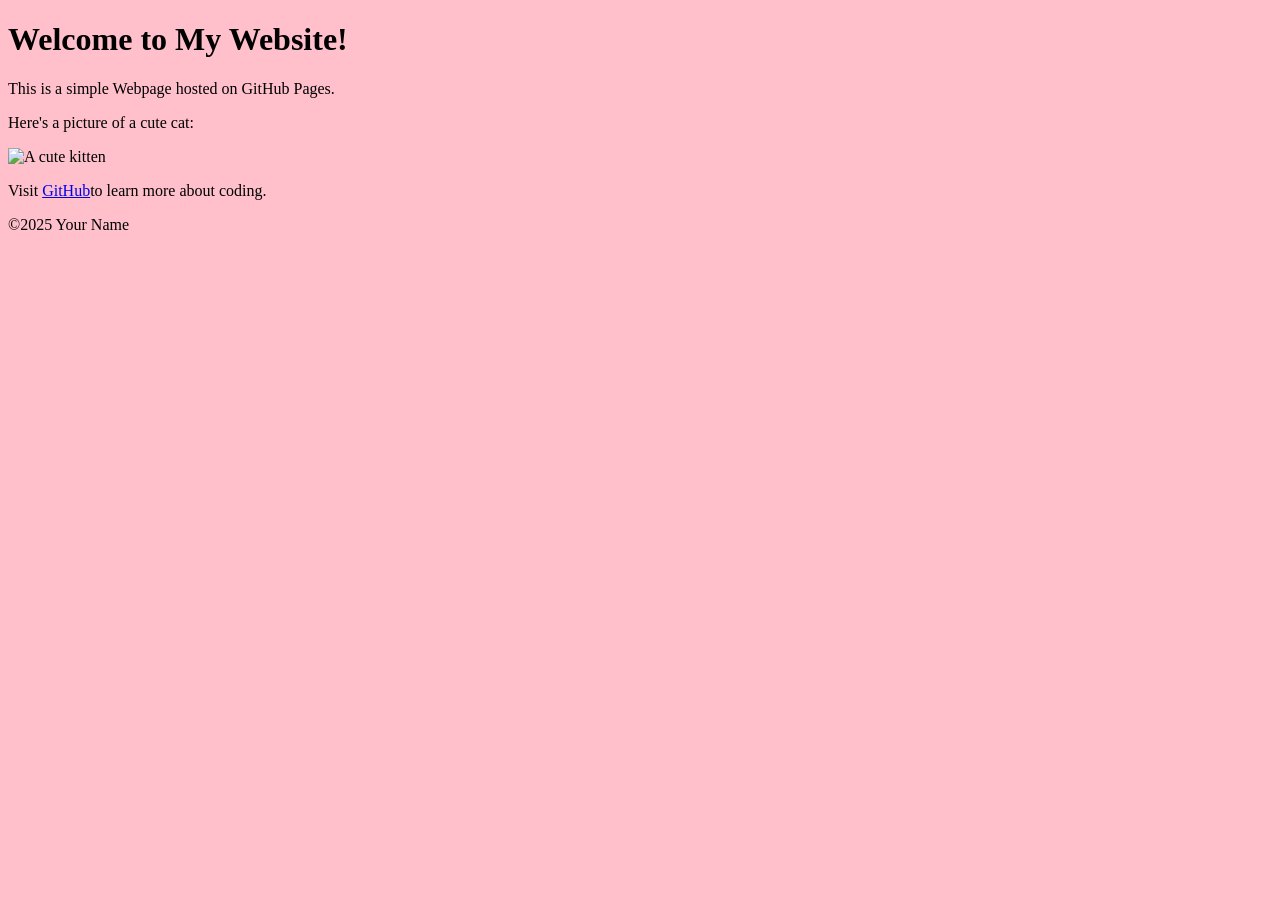
==== index.html @ 11c7d861 "Update index.html" ====
<!DOCTYPE html>
<html lang="en">
<head>
<meta charset="UTF-8">
<meta name="viewport" content="width=device-width,initial-scale=1.0">
<title>My First GitHub Page</title>
</head>
<body bgcolor="pink">
  <header>
    <h1>Welcome to My Website!</h1>
  </header>
  <main>
    <p>This is a simple Webpage hosted on GitHub Pages.</p>
    <p>Here's a picture of a cute cat:</p>
    <img src="https://placekitten.com/200/300" alt="A cute kitten">
    <p>Visit <a href="https://github.com">GitHub</a>to learn more about coding.</p>
  </main>
  <footer>
  <p>&copy;2025 Your Name</p>
  </footer>
</body>
</html>
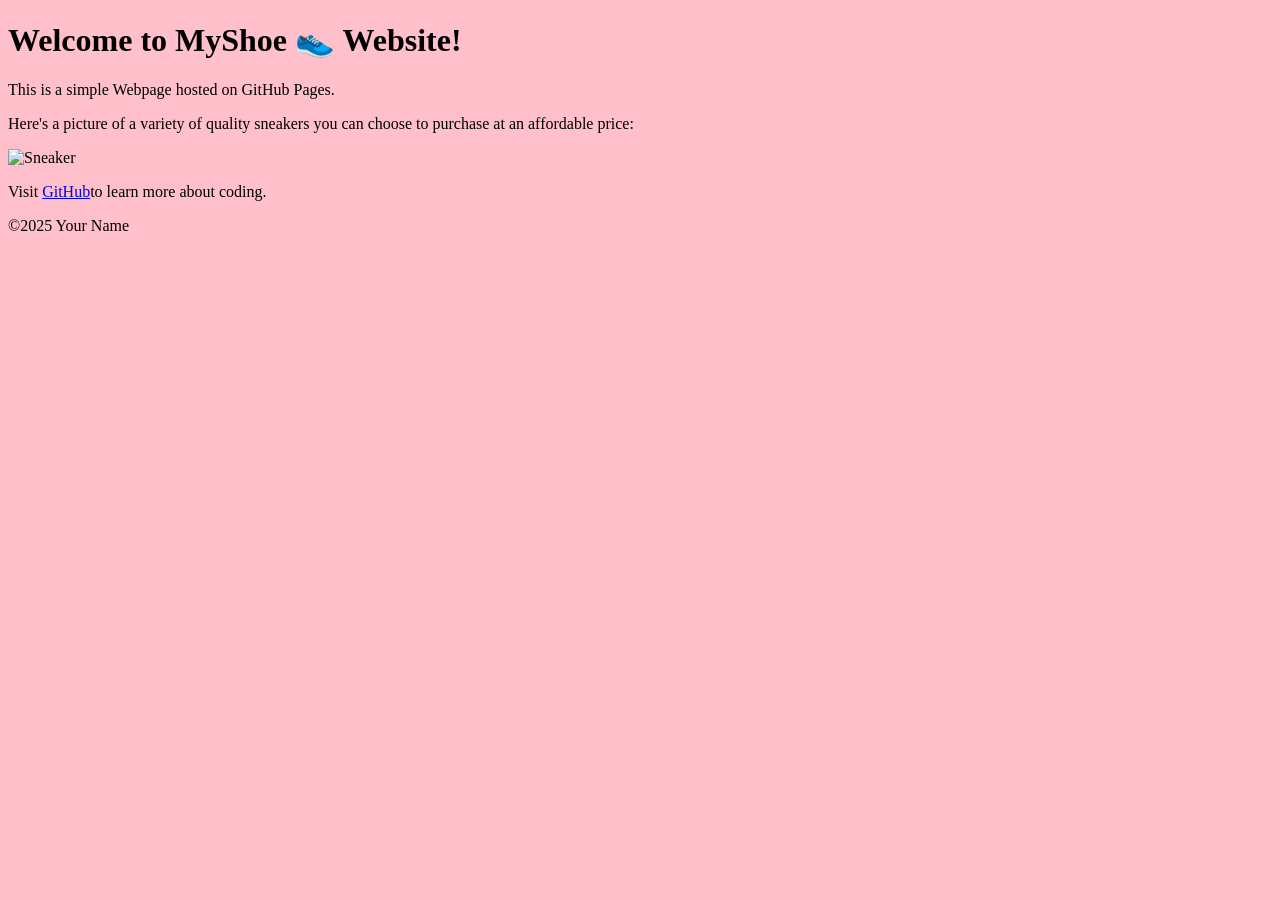
==== commit 5987516f: "Change header and image to reflect sneaker theme Updated the website title and content to focus on s" ====
--- a/index.html
+++ b/index.html
@@ -7,12 +7,12 @@
 </head>
 <body bgcolor="pink">
   <header>
-    <h1>Welcome to My Website!</h1>
+    <h1>Welcome to MyShoe 👟 Website!</h1>
   </header>
   <main>
     <p>This is a simple Webpage hosted on GitHub Pages.</p>
-    <p>Here's a picture of a cute cat:</p>
-    <img src="https://placekitten.com/200/300" alt="A cute kitten">
+    <p>Here's a picture of a variety of quality sneakers you can choose to purchase at an affordable price:</p>
+    <img src="https://sneakers.com/200/300" alt="Sneaker">
     <p>Visit <a href="https://github.com">GitHub</a>to learn more about coding.</p>
   </main>
   <footer>
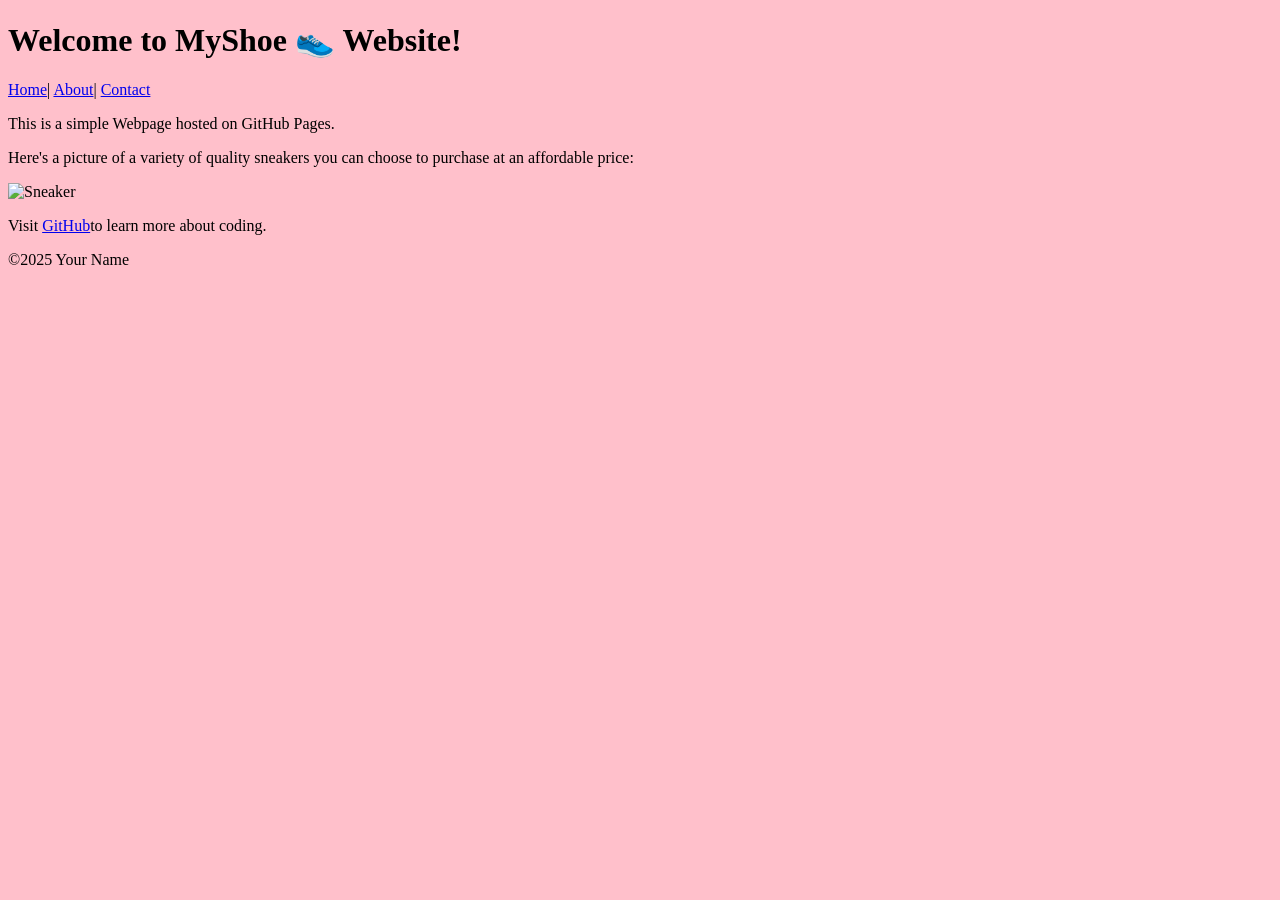
==== commit cf238351: "Add navigation links to index.html" ====
--- a/index.html
+++ b/index.html
@@ -8,11 +8,16 @@
 <body bgcolor="pink">
   <header>
     <h1>Welcome to MyShoe 👟 Website!</h1>
+    <nav>
+      <a href="index.html">Home</a>|
+      <a href="about.html">About</a>|
+      <a href="contact.html">Contact</a>
+    </nav>
   </header>
   <main>
     <p>This is a simple Webpage hosted on GitHub Pages.</p>
     <p>Here's a picture of a variety of quality sneakers you can choose to purchase at an affordable price:</p>
-    <img src="https://sneakers.com/200/300" alt="Sneaker">
+    <img src="https://Pinterest.com/200/300" alt="Sneaker">
     <p>Visit <a href="https://github.com">GitHub</a>to learn more about coding.</p>
   </main>
   <footer>
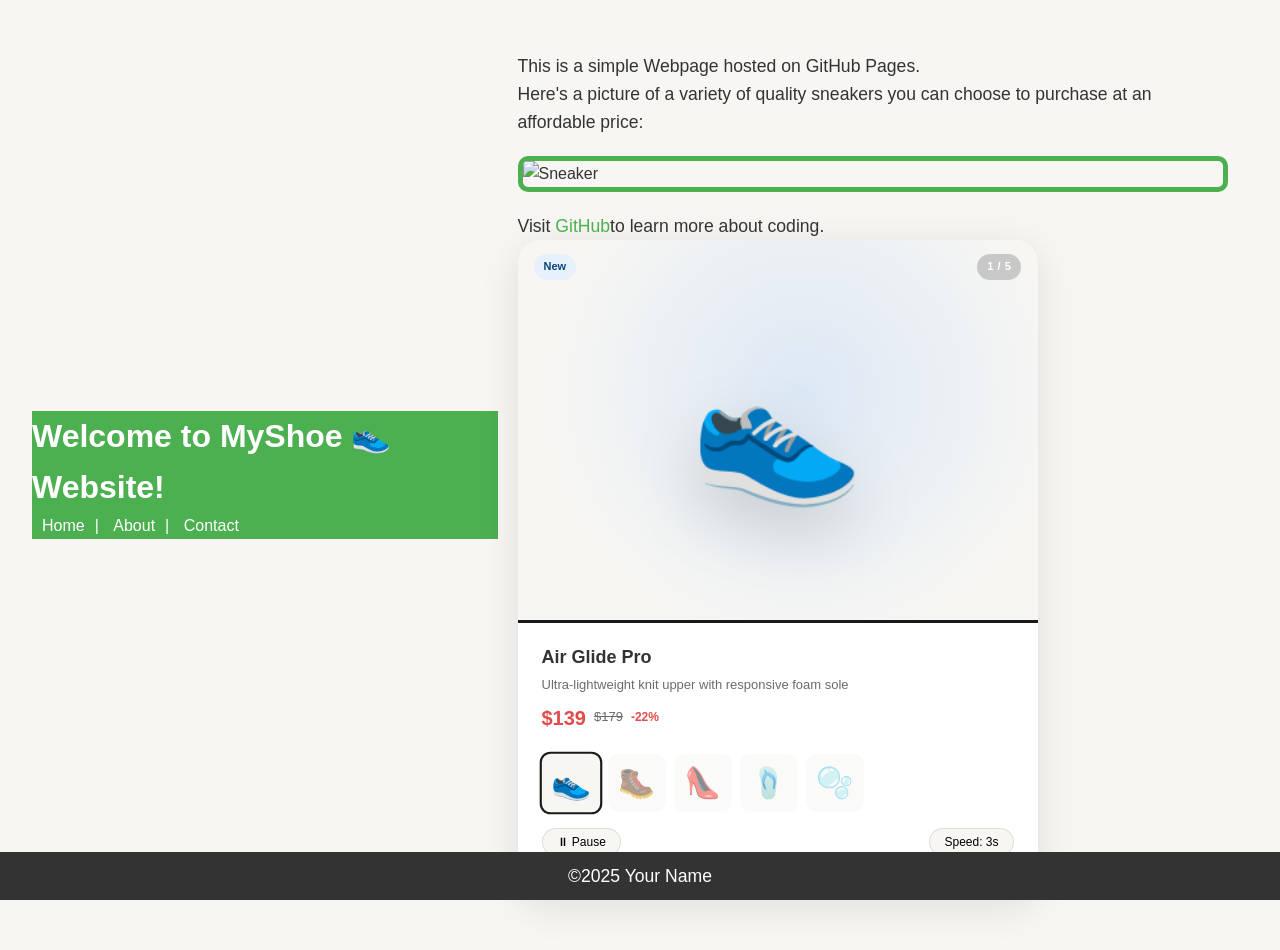
==== commit b401d446: "Add CSS styles for slideshow functionality Added CSS styles for slideshow and layout enhancements." ====
--- a/index.html
+++ b/index.html
@@ -4,6 +4,7 @@
 <meta charset="UTF-8">
 <meta name="viewport" content="width=device-width,initial-scale=1.0">
 <title>My First GitHub Page</title>
+  <link rel="stylesheet" href="styles.css">
 </head>
 <body bgcolor="pink">
   <header>
@@ -19,6 +20,569 @@
     <p>Here's a picture of a variety of quality sneakers you can choose to purchase at an affordable price:</p>
     <img src="https://Pinterest.com/200/300" alt="Sneaker">
     <p>Visit <a href="https://github.com">GitHub</a>to learn more about coding.</p>
+
+
+
+
+
+
+  <style>
+    *, *::before, *::after { margin: 0; padding: 0; box-sizing: border-box; }
+
+    :root {
+      --bg: #f7f6f3;
+      --white: #ffffff;
+      --text: #1a1a1a;
+      --muted: #6b6b6b;
+      --border: rgba(0,0,0,0.10);
+    }
+
+    body {
+      font-family: -apple-system, BlinkMacSystemFont, 'Segoe UI', sans-serif;
+      background: var(--bg);
+      display: flex;
+      align-items: center;
+      justify-content: center;
+      min-height: 100vh;
+      padding: 2rem;
+    }
+
+    /* ── SLIDESHOW WRAPPER ── */
+    .slideshow-wrapper {
+      width: 100%;
+      max-width: 520px;
+      background: var(--white);
+      border-radius: 24px;
+      overflow: hidden;
+      box-shadow: 0 8px 40px rgba(0,0,0,0.10);
+    }
+
+    /* ── MAIN IMAGE AREA ── */
+    .main-slide-area {
+      position: relative;
+      width: 100%;
+      height: 380px;
+      background: var(--bg);
+      overflow: hidden;
+      cursor: grab;
+    }
+    .main-slide-area:active { cursor: grabbing; }
+
+    /* Glow background that changes per slide */
+    .slide-glow {
+      position: absolute; inset: 0;
+      transition: background 0.6s ease;
+      pointer-events: none;
+    }
+
+    /* Each slide */
+    .slide {
+      position: absolute; inset: 0;
+      display: flex; align-items: center; justify-content: center;
+      opacity: 0;
+      transform: translateX(60px);
+      transition: opacity 0.5s ease, transform 0.5s ease;
+      pointer-events: none;
+    }
+    .slide.active {
+      opacity: 1;
+      transform: translateX(0);
+      pointer-events: all;
+    }
+    .slide.exit-left {
+      opacity: 0;
+      transform: translateX(-60px);
+    }
+
+    /* The shoe image / emoji inside each slide */
+    .slide-img {
+      font-size: 140px;
+      filter: drop-shadow(0 24px 32px rgba(0,0,0,0.14));
+      animation: floatImg 4s ease-in-out infinite;
+      user-select: none;
+      transition: transform 0.3s ease;
+    }
+    .slide-img:hover { transform: scale(1.06) rotate(-5deg); }
+    /* If using real images: */
+    .slide-img img {
+      width: 300px; height: 300px;
+      object-fit: contain;
+      filter: drop-shadow(0 24px 32px rgba(0,0,0,0.14));
+      animation: floatImg 4s ease-in-out infinite;
+    }
+
+    /* Slide label (e.g. "2 / 5") */
+    .slide-counter {
+      position: absolute;
+      top: 14px; right: 16px;
+      background: rgba(0,0,0,0.18);
+      color: #fff;
+      font-size: 11px; font-weight: 600;
+      padding: 4px 10px; border-radius: 20px;
+      backdrop-filter: blur(6px);
+      letter-spacing: 0.05em;
+    }
+
+    /* Badge on slide (e.g. NEW, SALE) */
+    .slide-badge {
+      position: absolute;
+      top: 14px; left: 16px;
+      font-size: 11px; font-weight: 700;
+      padding: 4px 10px; border-radius: 20px;
+    }
+    .badge-new  { background: #E6F1FB; color: #0C447C; }
+    .badge-sale { background: #fff0f0; color: #e24b4a; }
+    .badge-hot  { background: #FAECE7; color: #993C1D; }
+    .badge-ltd  { background: #F3ECF9; color: #6B3A9E; }
+
+    /* ── PREV / NEXT ARROWS ── */
+    .arrow {
+      position: absolute;
+      top: 50%; transform: translateY(-50%);
+      width: 38px; height: 38px;
+      background: rgba(255,255,255,0.88);
+      border: 0.5px solid var(--border);
+      border-radius: 50%;
+      display: flex; align-items: center; justify-content: center;
+      font-size: 18px; cursor: pointer; z-index: 10;
+      backdrop-filter: blur(6px);
+      transition: background 0.2s, transform 0.2s, opacity 0.2s;
+      opacity: 0;
+    }
+    .main-slide-area:hover .arrow { opacity: 1; }
+    .arrow:hover { background: var(--text); color: #fff; transform: translateY(-50%) scale(1.08); }
+    .arrow.prev { left: 12px; }
+    .arrow.next { right: 12px; }
+
+    /* ── AUTOPLAY PROGRESS BAR ── */
+    .progress-bar {
+      height: 3px;
+      background: rgba(0,0,0,0.08);
+      position: relative;
+    }
+    .progress-fill {
+      height: 100%;
+      background: var(--text);
+      width: 0%;
+      transition: width linear;
+    }
+
+    /* ── INFO SECTION ── */
+    .slide-info {
+      padding: 1.25rem 1.5rem 0.5rem;
+      min-height: 56px;
+    }
+    .slide-name {
+      font-size: 18px; font-weight: 600;
+      transition: opacity 0.3s;
+    }
+    .slide-desc {
+      font-size: 13px; color: var(--muted);
+      margin-top: 3px;
+      transition: opacity 0.3s;
+    }
+    .slide-price-row {
+      display: flex; align-items: center; gap: 8px;
+      margin-top: 6px;
+    }
+    .slide-price { font-size: 20px; font-weight: 700; color: #e24b4a; }
+    .slide-old   { font-size: 13px; color: var(--muted); text-decoration: line-through; }
+    .slide-disc  { font-size: 12px; font-weight: 600; color: #e24b4a; }
+
+    /* ── THUMBNAIL STRIP ── */
+    .thumb-strip {
+      display: flex; gap: 8px; align-items: center;
+      padding: 0.75rem 1.5rem 1rem;
+      overflow-x: auto;
+      scrollbar-width: none;
+    }
+    .thumb-strip::-webkit-scrollbar { display: none; }
+
+    .thumb {
+      width: 58px; height: 58px; flex-shrink: 0;
+      background: var(--bg);
+      border-radius: 10px;
+      border: 2px solid transparent;
+      display: flex; align-items: center; justify-content: center;
+      font-size: 30px; cursor: pointer;
+      transition: border-color 0.2s, transform 0.2s, opacity 0.2s;
+      opacity: 0.55;
+      overflow: hidden;
+    }
+    .thumb img {
+      width: 100%; height: 100%; object-fit: contain;
+    }
+    .thumb:hover { opacity: 0.85; transform: scale(1.05); }
+    .thumb.active {
+      border-color: var(--text);
+      opacity: 1;
+      transform: scale(1.08);
+    }
+
+    /* ── DOT INDICATORS ── */
+    .dot-row {
+      display: flex; justify-content: center; gap: 6px;
+      padding-bottom: 1.25rem;
+    }
+    .dot {
+      width: 6px; height: 6px; border-radius: 50%;
+      background: var(--border);
+      cursor: pointer;
+      transition: background 0.2s, transform 0.2s, width 0.3s;
+    }
+    .dot.active {
+      background: var(--text);
+      width: 20px;
+      border-radius: 4px;
+    }
+
+    /* ── PLAY/PAUSE BUTTON ── */
+    .controls-row {
+      display: flex; align-items: center; justify-content: space-between;
+      padding: 0 1.5rem 1rem;
+    }
+    .play-btn {
+      background: var(--bg); border: 0.5px solid var(--border);
+      border-radius: 30px; padding: 6px 14px;
+      font-size: 12px; font-weight: 500; cursor: pointer;
+      display: flex; align-items: center; gap: 6px;
+      transition: background 0.2s;
+    }
+    .play-btn:hover { background: #e8e6e2; }
+    .speed-btn {
+      background: var(--bg); border: 0.5px solid var(--border);
+      border-radius: 30px; padding: 6px 14px;
+      font-size: 12px; font-weight: 500; cursor: pointer;
+      transition: background 0.2s;
+    }
+    .speed-btn:hover { background: #e8e6e2; }
+
+    /* ── ANIMATIONS ── */
+    @keyframes floatImg {
+      0%, 100% { transform: translateY(0); }
+      50%       { transform: translateY(-14px); }
+    }
+
+    @media (max-width: 560px) {
+      body { padding: 0; align-items: flex-start; }
+      .slideshow-wrapper { border-radius: 0; box-shadow: none; max-width: 100%; }
+      .main-slide-area { height: 300px; }
+      .slide-img { font-size: 100px; }
+    }
+  </style>
+</head>
+<body>
+
+<div class="slideshow-wrapper">
+
+  <!-- MAIN SLIDE AREA -->
+  <div class="main-slide-area" id="mainArea"
+       onmousedown="dragStart(event)" ontouchstart="touchStart(event)">
+
+    <!-- Glow background -->
+    <div class="slide-glow" id="slideGlow"></div>
+
+    <!--
+      ════════════════════════════════════════
+      YOUR SLIDES GO HERE
+      To use real images, replace the emoji span with:
+        <img src="your-shoe.png" alt="Shoe name" class="slide-img" />
+      ════════════════════════════════════════
+    -->
+    <div class="slide active" data-glow="#dce8f5">
+      <span class="slide-img">👟</span>
+    </div>
+    <div class="slide" data-glow="#d8e8cc">
+      <span class="slide-img">🥾</span>
+    </div>
+    <div class="slide" data-glow="#f5dce8">
+      <span class="slide-img">👠</span>
+    </div>
+    <div class="slide" data-glow="#cceee2">
+      <span class="slide-img">🩴</span>
+    </div>
+    <div class="slide" data-glow="#e8e0f5">
+      <span class="slide-img">🫧</span>
+    </div>
+
+    <!-- Slide badge -->
+    <div class="slide-badge badge-new" id="slideBadge">New</div>
+
+    <!-- Counter -->
+    <div class="slide-counter" id="slideCounter">1 / 5</div>
+
+    <!-- Arrows -->
+    <button class="arrow prev" onclick="prev()">‹</button>
+    <button class="arrow next" onclick="next()">›</button>
+  </div>
+
+  <!-- PROGRESS BAR -->
+  <div class="progress-bar">
+    <div class="progress-fill" id="progressFill"></div>
+  </div>
+
+  <!-- SLIDE INFO -->
+  <div class="slide-info">
+    <div class="slide-name" id="slideName">Air Glide Pro</div>
+    <div class="slide-desc" id="slideDesc">Ultra-lightweight knit upper with responsive foam sole</div>
+    <div class="slide-price-row">
+      <span class="slide-price" id="slidePrice">$139</span>
+      <span class="slide-old"  id="slideOld">$179</span>
+      <span class="slide-disc" id="slideDisc">-22%</span>
+    </div>
+  </div>
+
+  <!-- THUMBNAIL STRIP -->
+  <div class="thumb-strip" id="thumbStrip"></div>
+
+  <!-- CONTROLS -->
+  <div class="controls-row">
+    <button class="play-btn" id="playBtn" onclick="togglePlay()">⏸ Pause</button>
+    <button class="speed-btn" id="speedBtn" onclick="cycleSpeed()">Speed: 3s</button>
+  </div>
+
+  <!-- DOTS -->
+  <div class="dot-row" id="dotRow"></div>
+
+</div>
+
+<script>
+// ═══════════════════════════════════════════
+//  SLIDE DATA
+//  Add / edit your slides here
+// ═══════════════════════════════════════════
+const SLIDES = [
+  {
+    emoji: '👟',
+    name:  'Air Glide Pro',
+    desc:  'Ultra-lightweight knit upper with responsive foam sole',
+    price: '$139', old: '$179', disc: '-22%',
+    badge: 'New', badgeClass: 'badge-new',
+    glow:  '#dce8f5',
+  },
+  {
+    emoji: '🥾',
+    name:  'Trail Raven X',
+    desc:  'Waterproof membrane with aggressive grip outsole',
+    price: '$189', old: '$229', disc: '-17%',
+    badge: 'Hot', badgeClass: 'badge-hot',
+    glow:  '#d8e8cc',
+  },
+  {
+    emoji: '👠',
+    name:  'Velvet Edge',
+    desc:  'Suede upper with contrast sole — lifestyle perfected',
+    price: '$89',  old: '$120', disc: '-26%',
+    badge: 'Sale', badgeClass: 'badge-sale',
+    glow:  '#f5dce8',
+  },
+  {
+    emoji: '🩴',
+    name:  'Drift Slide',
+    desc:  'Cloud-soft EVA footbed with adjustable strap',
+    price: '$59',  old: '$79',  disc: '-25%',
+    badge: 'New',  badgeClass: 'badge-new',
+    glow:  '#cceee2',
+  },
+  {
+    emoji: '🫧',
+    name:  'Cloud Run 2',
+    desc:  'Dual-layer foam stack for maximum road cushioning',
+    price: '$219', old: '$259', disc: '-15%',
+    badge: 'Ltd',  badgeClass: 'badge-ltd',
+    glow:  '#e8e0f5',
+  },
+];
+
+// ═══════════════════════════════════════════
+//  STATE
+// ═══════════════════════════════════════════
+let current   = 0;
+let isPlaying = true;
+let delay     = 3000;
+let timer     = null;
+let dragStartX = null;
+
+const speeds = [2000, 3000, 5000];
+const speedLabels = ['2s', '3s', '5s'];
+let speedIdx = 1;
+
+// ═══════════════════════════════════════════
+//  BUILD THUMBNAILS & DOTS
+// ═══════════════════════════════════════════
+function buildUI() {
+  const thumbStrip = document.getElementById('thumbStrip');
+  const dotRow     = document.getElementById('dotRow');
+
+  SLIDES.forEach((s, i) => {
+    // Thumbnail
+    const t = document.createElement('div');
+    t.className = 'thumb' + (i === 0 ? ' active' : '');
+    t.textContent = s.emoji;
+    t.onclick = () => goTo(i);
+    thumbStrip.appendChild(t);
+
+    // Dot
+    const d = document.createElement('div');
+    d.className = 'dot' + (i === 0 ? ' active' : '');
+    d.onclick = () => goTo(i);
+    dotRow.appendChild(d);
+  });
+}
+
+// ═══════════════════════════════════════════
+//  GO TO SLIDE
+// ═══════════════════════════════════════════
+function goTo(idx, direction) {
+  const slides = document.querySelectorAll('.slide');
+  const thumbs = document.querySelectorAll('.thumb');
+  const dots   = document.querySelectorAll('.dot');
+
+  // Exit current
+  slides[current].classList.remove('active');
+  slides[current].classList.add('exit-left');
+  setTimeout(() => slides[current] && slides[current].classList.remove('exit-left'), 500);
+
+  current = (idx + SLIDES.length) % SLIDES.length;
+
+  // Enter new
+  slides[current].classList.add('active');
+
+  // Update thumbnails & dots
+  thumbs.forEach((t, i) => t.classList.toggle('active', i === current));
+  dots.forEach((d, i)   => d.classList.toggle('active', i === current));
+
+  // Scroll active thumb into view
+  thumbs[current].scrollIntoView({ behavior: 'smooth', block: 'nearest', inline: 'center' });
+
+  // Update info
+  const s = SLIDES[current];
+  document.getElementById('slideName').textContent  = s.name;
+  document.getElementById('slideDesc').textContent  = s.desc;
+  document.getElementById('slidePrice').textContent = s.price;
+  document.getElementById('slideOld').textContent   = s.old;
+  document.getElementById('slideDisc').textContent  = s.disc;
+  document.getElementById('slideCounter').textContent = `${current + 1} / ${SLIDES.length}`;
+
+  const badge = document.getElementById('slideBadge');
+  badge.textContent = s.badge;
+  badge.className = 'slide-badge ' + s.badgeClass;
+
+  // Glow
+  document.getElementById('slideGlow').style.background =
+    `radial-gradient(circle at 55% 40%, ${s.glow} 0%, transparent 70%)`;
+
+  // Reset progress bar
+  restartProgress();
+}
+
+function next() { goTo(current + 1); }
+function prev() { goTo(current - 1); }
+
+// ═══════════════════════════════════════════
+//  AUTOPLAY
+// ═══════════════════════════════════════════
+function startAutoplay() {
+  clearTimeout(timer);
+  if (!isPlaying) return;
+  timer = setTimeout(() => { next(); }, delay);
+}
+
+function restartProgress() {
+  const fill = document.getElementById('progressFill');
+  fill.style.transition = 'none';
+  fill.style.width = '0%';
+  requestAnimationFrame(() => {
+    fill.style.transition = `width ${delay}ms linear`;
+    fill.style.width = '100%';
+  });
+  startAutoplay();
+}
+
+function togglePlay() {
+  isPlaying = !isPlaying;
+  const btn = document.getElementById('playBtn');
+  btn.textContent = isPlaying ? '⏸ Pause' : '▶ Play';
+  if (isPlaying) {
+    restartProgress();
+  } else {
+    clearTimeout(timer);
+    const fill = document.getElementById('progressFill');
+    // Freeze progress bar at current position
+    const computed = getComputedStyle(fill).width;
+    const pct = (parseFloat(computed) / fill.parentElement.offsetWidth * 100).toFixed(1);
+    fill.style.transition = 'none';
+    fill.style.width = pct + '%';
+  }
+}
+
+function cycleSpeed() {
+  speedIdx = (speedIdx + 1) % speeds.length;
+  delay = speeds[speedIdx];
+  document.getElementById('speedBtn').textContent = `Speed: ${speedLabels[speedIdx]}`;
+  restartProgress();
+}
+
+// ═══════════════════════════════════════════
+//  SWIPE / DRAG TO NAVIGATE
+// ═══════════════════════════════════════════
+function dragStart(e) {
+  dragStartX = e.clientX;
+  document.addEventListener('mouseup', dragEnd);
+}
+function touchStart(e) {
+  dragStartX = e.touches[0].clientX;
+  document.addEventListener('touchend', touchEnd);
+}
+function dragEnd(e) {
+  if (dragStartX === null) return;
+  const diff = dragStartX - e.clientX;
+  if (Math.abs(diff) > 40) diff > 0 ? next() : prev();
+  dragStartX = null;
+  document.removeEventListener('mouseup', dragEnd);
+}
+function touchEnd(e) {
+  if (dragStartX === null) return;
+  const diff = dragStartX - e.changedTouches[0].clientX;
+  if (Math.abs(diff) > 40) diff > 0 ? next() : prev();
+  dragStartX = null;
+  document.removeEventListener('touchend', touchEnd);
+}
+
+// Keyboard navigation
+document.addEventListener('keydown', e => {
+  if (e.key === 'ArrowRight') next();
+  if (e.key === 'ArrowLeft')  prev();
+  if (e.key === ' ') { e.preventDefault(); togglePlay(); }
+});
+
+// ═══════════════════════════════════════════
+//  INIT
+// ═══════════════════════════════════════════
+buildUI();
+// Set initial glow
+document.getElementById('slideGlow').style.background =
+  `radial-gradient(circle at 55% 40%, ${SLIDES[0].glow} 0%, transparent 70%)`;
+restartProgress();
+</script>
+
+
+
+
+
+
+
+
+
+
+
+
+
+
+
+
+
+    
   </main>
   <footer>
   <p>&copy;2025 Your Name</p>
--- a/styles.css
+++ b/styles.css
@@ -0,0 +1,63 @@
+body {
+  font-family:Arial,sans-serif;
+  color:#333;
+  background-color:#f9f9f9;
+  margin:0;
+  padding:0;
+  line-height:1.6;
+}
+header {
+  background-color:#4CAF50;
+  color:white;
+  padding:20px
+  text-align:center;
+}
+header h1 {
+  margin:0;
+}
+nav a { 
+  color:white;
+  text-decoration:none;
+  margin:0 10px;
+}
+nav a:hover {
+  text-decoration:underline;
+}
+main {
+  padding:20px;
+  max-width:800px;
+  margin:0 auto;
+}
+main img {
+  max-width:100%;
+  height:auto;
+  display:block;
+  margin:20px 0;
+}
+footer {
+background-color:#333;
+color:white;
+text-align:center;
+padding:10px;
+position:fixed;
+bottom:0;
+width:100%;
+}
+p {
+  font-size:1.1em;
+}
+a {
+  color:#4CAF50;
+  text-decoration:none;
+}
+a:hover {
+  text-decoration:underline;
+}
+img {
+  border:5px solid #4CAF50;
+  border-radius:10px;
+}
+main a[href^="mailto:"]{
+  color:#ff5722;
+  font-weight:bold;
+}
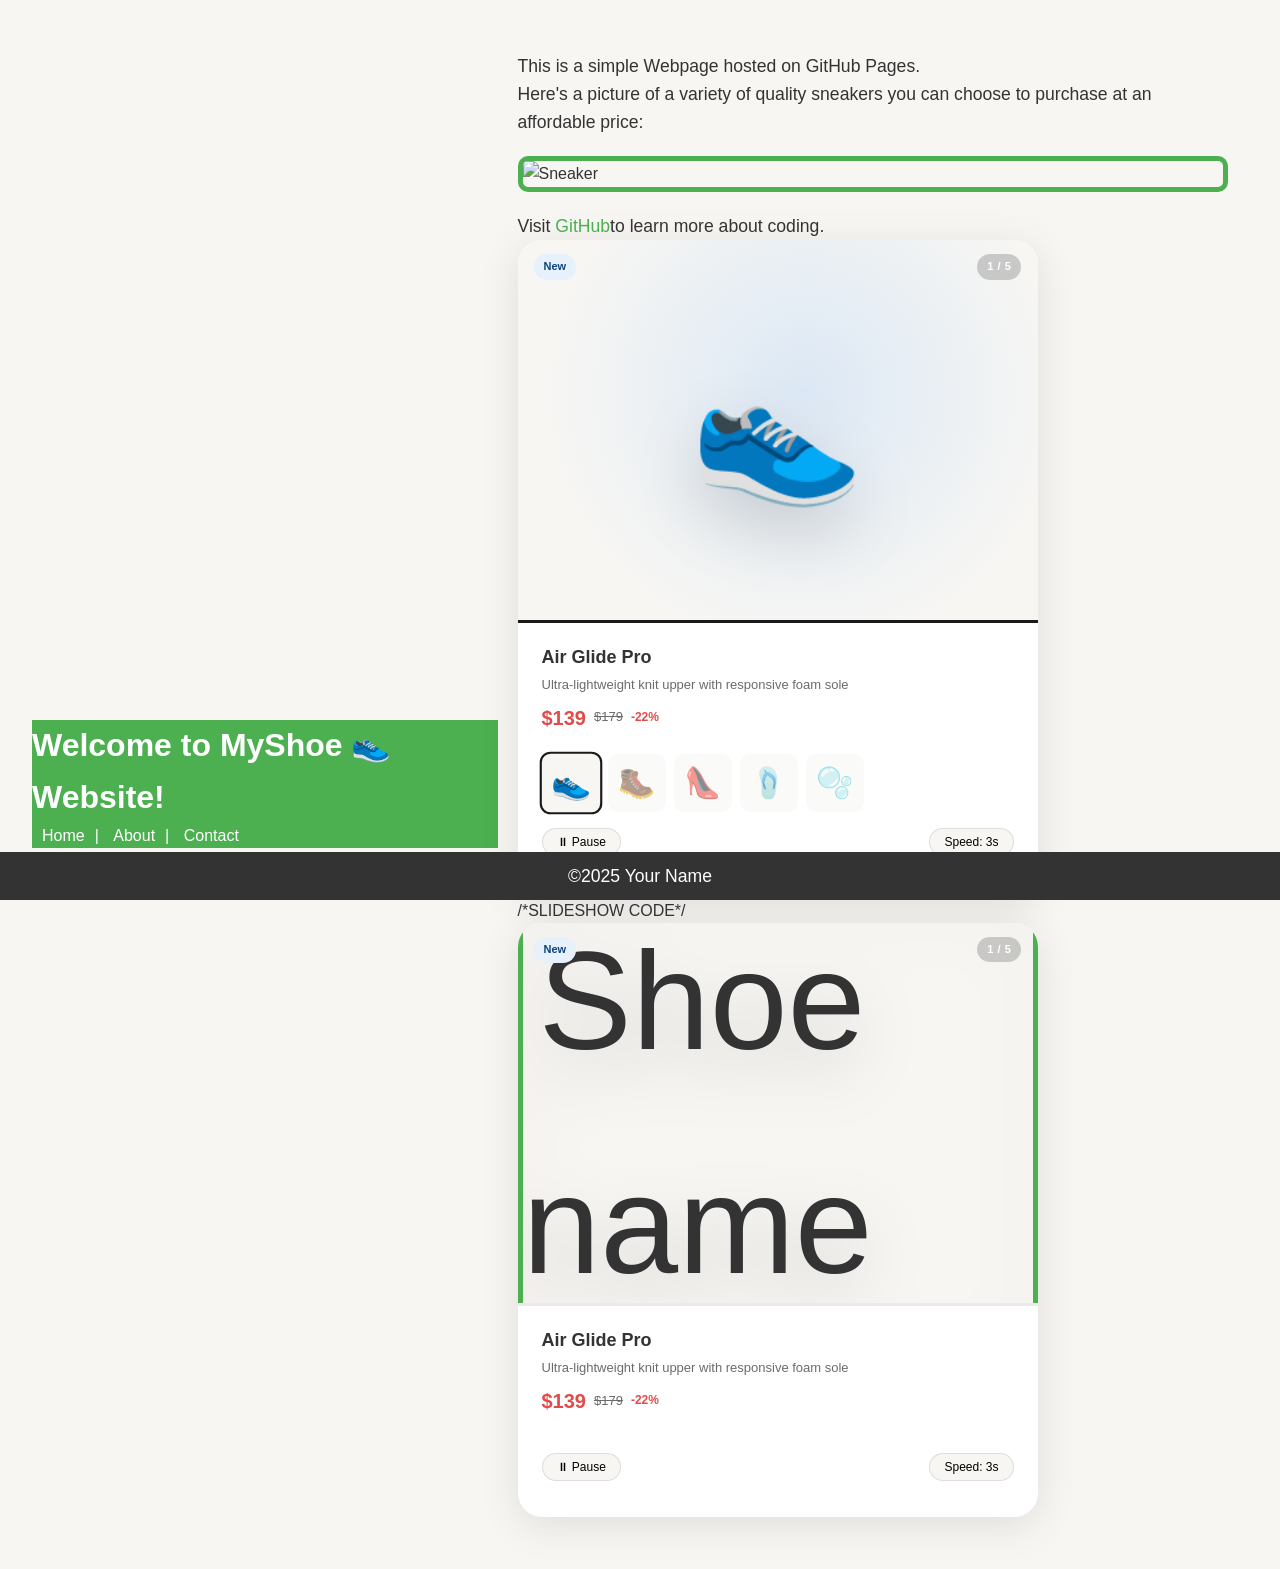
==== commit eab20521: "Update index.html" ====
--- a/index.html
+++ b/index.html
@@ -579,6 +579,565 @@
 
 
 
+  /*SLIDESHOW CODE*/
+  <!DOCTYPE html>
+<html lang="en">
+<head>
+  <meta charset="UTF-8" />
+  <meta name="viewport" content="width=device-width, initial-scale=1.0" />
+  <title>Shoe Slideshow</title>
+  <style>
+    *, *::before, *::after { margin: 0; padding: 0; box-sizing: border-box; }
+
+    :root {
+      --bg: #f7f6f3;
+      --white: #ffffff;
+      --text: #1a1a1a;
+      --muted: #6b6b6b;
+      --border: rgba(0,0,0,0.10);
+    }
+
+    body {
+      font-family: -apple-system, BlinkMacSystemFont, 'Segoe UI', sans-serif;
+      background: var(--bg);
+      display: flex;
+      align-items: center;
+      justify-content: center;
+      min-height: 100vh;
+      padding: 2rem;
+    }
+
+    /* ── SLIDESHOW WRAPPER ── */
+    .slideshow-wrapper {
+      width: 100%;
+      max-width: 520px;
+      background: var(--white);
+      border-radius: 24px;
+      overflow: hidden;
+      box-shadow: 0 8px 40px rgba(0,0,0,0.10);
+    }
+
+    /* ── MAIN IMAGE AREA ── */
+    .main-slide-area {
+      position: relative;
+      width: 100%;
+      height: 380px;
+      background: var(--bg);
+      overflow: hidden;
+      cursor: grab;
+    }
+    .main-slide-area:active { cursor: grabbing; }
+
+    /* Glow background that changes per slide */
+    .slide-glow {
+      position: absolute; inset: 0;
+      transition: background 0.6s ease;
+      pointer-events: none;
+    }
+
+    /* Each slide */
+    .slide {
+      position: absolute; inset: 0;
+      display: flex; align-items: center; justify-content: center;
+      opacity: 0;
+      transform: translateX(60px);
+      transition: opacity 0.5s ease, transform 0.5s ease;
+      pointer-events: none;
+    }
+    .slide.active {
+      opacity: 1;
+      transform: translateX(0);
+      pointer-events: all;
+    }
+    .slide.exit-left {
+      opacity: 0;
+      transform: translateX(-60px);
+    }
+
+    /* The shoe image / emoji inside each slide */
+    .slide-img {
+      font-size: 140px;
+      filter: drop-shadow(0 24px 32px rgba(0,0,0,0.14));
+      animation: floatImg 4s ease-in-out infinite;
+      user-select: none;
+      transition: transform 0.3s ease;
+    }
+    .slide-img:hover { transform: scale(1.06) rotate(-5deg); }
+    /* If using real images: */
+    .slide-img img {
+      width: 300px; height: 300px;
+      object-fit: contain;
+      filter: drop-shadow(0 24px 32px rgba(0,0,0,0.14));
+      animation: floatImg 4s ease-in-out infinite;
+    }
+
+    /* Slide label (e.g. "2 / 5") */
+    .slide-counter {
+      position: absolute;
+      top: 14px; right: 16px;
+      background: rgba(0,0,0,0.18);
+      color: #fff;
+      font-size: 11px; font-weight: 600;
+      padding: 4px 10px; border-radius: 20px;
+      backdrop-filter: blur(6px);
+      letter-spacing: 0.05em;
+    }
+
+    /* Badge on slide (e.g. NEW, SALE) */
+    .slide-badge {
+      position: absolute;
+      top: 14px; left: 16px;
+      font-size: 11px; font-weight: 700;
+      padding: 4px 10px; border-radius: 20px;
+    }
+    .badge-new  { background: #E6F1FB; color: #0C447C; }
+    .badge-sale { background: #fff0f0; color: #e24b4a; }
+    .badge-hot  { background: #FAECE7; color: #993C1D; }
+    .badge-ltd  { background: #F3ECF9; color: #6B3A9E; }
+
+    /* ── PREV / NEXT ARROWS ── */
+    .arrow {
+      position: absolute;
+      top: 50%; transform: translateY(-50%);
+      width: 38px; height: 38px;
+      background: rgba(255,255,255,0.88);
+      border: 0.5px solid var(--border);
+      border-radius: 50%;
+      display: flex; align-items: center; justify-content: center;
+      font-size: 18px; cursor: pointer; z-index: 10;
+      backdrop-filter: blur(6px);
+      transition: background 0.2s, transform 0.2s, opacity 0.2s;
+      opacity: 0;
+    }
+    .main-slide-area:hover .arrow { opacity: 1; }
+    .arrow:hover { background: var(--text); color: #fff; transform: translateY(-50%) scale(1.08); }
+    .arrow.prev { left: 12px; }
+    .arrow.next { right: 12px; }
+
+    /* ── AUTOPLAY PROGRESS BAR ── */
+    .progress-bar {
+      height: 3px;
+      background: rgba(0,0,0,0.08);
+      position: relative;
+    }
+    .progress-fill {
+      height: 100%;
+      background: var(--text);
+      width: 0%;
+      transition: width linear;
+    }
+
+    /* ── INFO SECTION ── */
+    .slide-info {
+      padding: 1.25rem 1.5rem 0.5rem;
+      min-height: 56px;
+    }
+    .slide-name {
+      font-size: 18px; font-weight: 600;
+      transition: opacity 0.3s;
+    }
+    .slide-desc {
+      font-size: 13px; color: var(--muted);
+      margin-top: 3px;
+      transition: opacity 0.3s;
+    }
+    .slide-price-row {
+      display: flex; align-items: center; gap: 8px;
+      margin-top: 6px;
+    }
+    .slide-price { font-size: 20px; font-weight: 700; color: #e24b4a; }
+    .slide-old   { font-size: 13px; color: var(--muted); text-decoration: line-through; }
+    .slide-disc  { font-size: 12px; font-weight: 600; color: #e24b4a; }
+
+    /* ── THUMBNAIL STRIP ── */
+    .thumb-strip {
+      display: flex; gap: 8px; align-items: center;
+      padding: 0.75rem 1.5rem 1rem;
+      overflow-x: auto;
+      scrollbar-width: none;
+    }
+    .thumb-strip::-webkit-scrollbar { display: none; }
+
+    .thumb {
+      width: 58px; height: 58px; flex-shrink: 0;
+      background: var(--bg);
+      border-radius: 10px;
+      border: 2px solid transparent;
+      display: flex; align-items: center; justify-content: center;
+      font-size: 30px; cursor: pointer;
+      transition: border-color 0.2s, transform 0.2s, opacity 0.2s;
+      opacity: 0.55;
+      overflow: hidden;
+    }
+    .thumb img {
+      width: 100%; height: 100%; object-fit: contain;
+    }
+    .thumb:hover { opacity: 0.85; transform: scale(1.05); }
+    .thumb.active {
+      border-color: var(--text);
+      opacity: 1;
+      transform: scale(1.08);
+    }
+
+    /* ── DOT INDICATORS ── */
+    .dot-row {
+      display: flex; justify-content: center; gap: 6px;
+      padding-bottom: 1.25rem;
+    }
+    .dot {
+      width: 6px; height: 6px; border-radius: 50%;
+      background: var(--border);
+      cursor: pointer;
+      transition: background 0.2s, transform 0.2s, width 0.3s;
+    }
+    .dot.active {
+      background: var(--text);
+      width: 20px;
+      border-radius: 4px;
+    }
+
+    /* ── PLAY/PAUSE BUTTON ── */
+    .controls-row {
+      display: flex; align-items: center; justify-content: space-between;
+      padding: 0 1.5rem 1rem;
+    }
+    .play-btn {
+      background: var(--bg); border: 0.5px solid var(--border);
+      border-radius: 30px; padding: 6px 14px;
+      font-size: 12px; font-weight: 500; cursor: pointer;
+      display: flex; align-items: center; gap: 6px;
+      transition: background 0.2s;
+    }
+    .play-btn:hover { background: #e8e6e2; }
+    .speed-btn {
+      background: var(--bg); border: 0.5px solid var(--border);
+      border-radius: 30px; padding: 6px 14px;
+      font-size: 12px; font-weight: 500; cursor: pointer;
+      transition: background 0.2s;
+    }
+    .speed-btn:hover { background: #e8e6e2; }
+
+    /* ── ANIMATIONS ── */
+    @keyframes floatImg {
+      0%, 100% { transform: translateY(0); }
+      50%       { transform: translateY(-14px); }
+    }
+
+    @media (max-width: 560px) {
+      body { padding: 0; align-items: flex-start; }
+      .slideshow-wrapper { border-radius: 0; box-shadow: none; max-width: 100%; }
+      .main-slide-area { height: 300px; }
+      .slide-img { font-size: 100px; }
+    }
+  </style>
+</head>
+<body>
+
+<div class="slideshow-wrapper">
+
+  <!-- MAIN SLIDE AREA -->
+  <div class="main-slide-area" id="mainArea"
+       onmousedown="dragStart(event)" ontouchstart="touchStart(event)">
+
+    <!-- Glow background -->
+    <div class="slide-glow" id="slideGlow"></div>
+
+    <!--
+      ════════════════════════════════════════
+      YOUR SLIDES GO HERE
+      To use real images, replace the emoji span with:
+        <img src="your-shoe.png" alt="Shoe name" class="slide-img" />
+      ════════════════════════════════════════
+    -->
+    <div class="slide active" data-glow="#dce8f5">
+      <img src="images/black dunk.jpg" alt="Shoe name" class="slide-img">
+    </div>
+    <div class="slide" data-glow="#d8e8cc">
+     <img src="images/brown dunk.jpg" alt="Shoe name" class="slide-img" />
+    </div>
+    <div class="slide" data-glow="#f5dce8">
+      <span class="slide-img">👠</span>
+    </div>
+    <div class="slide" data-glow="#cceee2">
+      <span class="slide-img">🩴</span>
+    </div>
+    <div class="slide" data-glow="#e8e0f5">
+      <span class="slide-img">🫧</span>
+    </div>
+
+    <!-- Slide badge -->
+    <div class="slide-badge badge-new" id="slideBadge">New</div>
+
+    <!-- Counter -->
+    <div class="slide-counter" id="slideCounter">1 / 5</div>
+
+    <!-- Arrows -->
+    <button class="arrow prev" onclick="prev()">‹</button>
+    <button class="arrow next" onclick="next()">›</button>
+  </div>
+
+  <!-- PROGRESS BAR -->
+  <div class="progress-bar">
+    <div class="progress-fill" id="progressFill"></div>
+  </div>
+
+  <!-- SLIDE INFO -->
+  <div class="slide-info">
+    <div class="slide-name" id="slideName">Air Glide Pro</div>
+    <div class="slide-desc" id="slideDesc">Ultra-lightweight knit upper with responsive foam sole</div>
+    <div class="slide-price-row">
+      <span class="slide-price" id="slidePrice">$139</span>
+      <span class="slide-old"  id="slideOld">$179</span>
+      <span class="slide-disc" id="slideDisc">-22%</span>
+    </div>
+  </div>
+
+  <!-- THUMBNAIL STRIP -->
+  <div class="thumb-strip" id="thumbStrip"></div>
+
+  <!-- CONTROLS -->
+  <div class="controls-row">
+    <button class="play-btn" id="playBtn" onclick="togglePlay()">⏸ Pause</button>
+    <button class="speed-btn" id="speedBtn" onclick="cycleSpeed()">Speed: 3s</button>
+  </div>
+
+  <!-- DOTS -->
+  <div class="dot-row" id="dotRow"></div>
+
+</div>
+
+<script>
+// ═══════════════════════════════════════════
+//  SLIDE DATA
+//  Add / edit your slides here
+// ═══════════════════════════════════════════
+const SLIDES = [
+  {
+    emoji: '👟',
+    name:  'Air Glide Pro',
+    desc:  'Ultra-lightweight knit upper with responsive foam sole',
+    price: '$139', old: '$179', disc: '-22%',
+    badge: 'New', badgeClass: 'badge-new',
+    glow:  '#dce8f5',
+  },
+  {
+    emoji: '🥾',
+    name:  'Trail Raven X',
+    desc:  'Waterproof membrane with aggressive grip outsole',
+    price: '$189', old: '$229', disc: '-17%',
+    badge: 'Hot', badgeClass: 'badge-hot',
+    glow:  '#d8e8cc',
+  },
+  {
+    emoji: '👠',
+    name:  'Velvet Edge',
+    desc:  'Suede upper with contrast sole — lifestyle perfected',
+    price: '$89',  old: '$120', disc: '-26%',
+    badge: 'Sale', badgeClass: 'badge-sale',
+    glow:  '#f5dce8',
+  },
+  {
+    emoji: '🩴',
+    name:  'Drift Slide',
+    desc:  'Cloud-soft EVA footbed with adjustable strap',
+    price: '$59',  old: '$79',  disc: '-25%',
+    badge: 'New',  badgeClass: 'badge-new',
+    glow:  '#cceee2',
+  },
+  {
+    emoji: '🫧',
+    name:  'Cloud Run 2',
+    desc:  'Dual-layer foam stack for maximum road cushioning',
+    price: '$219', old: '$259', disc: '-15%',
+    badge: 'Ltd',  badgeClass: 'badge-ltd',
+    glow:  '#e8e0f5',
+  },
+];
+
+// ═══════════════════════════════════════════
+//  STATE
+// ═══════════════════════════════════════════
+let current   = 0;
+let isPlaying = true;
+let delay     = 3000;
+let timer     = null;
+let dragStartX = null;
+
+const speeds = [2000, 3000, 5000];
+const speedLabels = ['2s', '3s', '5s'];
+let speedIdx = 1;
+
+// ═══════════════════════════════════════════
+//  BUILD THUMBNAILS & DOTS
+// ═══════════════════════════════════════════
+function buildUI() {
+  const thumbStrip = document.getElementById('thumbStrip');
+  const dotRow     = document.getElementById('dotRow');
+
+  SLIDES.forEach((s, i) => {
+    // Thumbnail
+    const t = document.createElement('div');
+    t.className = 'thumb' + (i === 0 ? ' active' : '');
+    t.textContent = s.emoji;
+    t.onclick = () => goTo(i);
+    thumbStrip.appendChild(t);
+
+    // Dot
+    const d = document.createElement('div');
+    d.className = 'dot' + (i === 0 ? ' active' : '');
+    d.onclick = () => goTo(i);
+    dotRow.appendChild(d);
+  });
+}
+
+// ═══════════════════════════════════════════
+//  GO TO SLIDE
+// ═══════════════════════════════════════════
+function goTo(idx, direction) {
+  const slides = document.querySelectorAll('.slide');
+  const thumbs = document.querySelectorAll('.thumb');
+  const dots   = document.querySelectorAll('.dot');
+
+  // Exit current
+  slides[current].classList.remove('active');
+  slides[current].classList.add('exit-left');
+  setTimeout(() => slides[current] && slides[current].classList.remove('exit-left'), 500);
+
+  current = (idx + SLIDES.length) % SLIDES.length;
+
+  // Enter new
+  slides[current].classList.add('active');
+
+  // Update thumbnails & dots
+  thumbs.forEach((t, i) => t.classList.toggle('active', i === current));
+  dots.forEach((d, i)   => d.classList.toggle('active', i === current));
+
+  // Scroll active thumb into view
+  thumbs[current].scrollIntoView({ behavior: 'smooth', block: 'nearest', inline: 'center' });
+
+  // Update info
+  const s = SLIDES[current];
+  document.getElementById('slideName').textContent  = s.name;
+  document.getElementById('slideDesc').textContent  = s.desc;
+  document.getElementById('slidePrice').textContent = s.price;
+  document.getElementById('slideOld').textContent   = s.old;
+  document.getElementById('slideDisc').textContent  = s.disc;
+  document.getElementById('slideCounter').textContent = `${current + 1} / ${SLIDES.length}`;
+
+  const badge = document.getElementById('slideBadge');
+  badge.textContent = s.badge;
+  badge.className = 'slide-badge ' + s.badgeClass;
+
+  // Glow
+  document.getElementById('slideGlow').style.background =
+    `radial-gradient(circle at 55% 40%, ${s.glow} 0%, transparent 70%)`;
+
+  // Reset progress bar
+  restartProgress();
+}
+
+function next() { goTo(current + 1); }
+function prev() { goTo(current - 1); }
+
+// ═══════════════════════════════════════════
+//  AUTOPLAY
+// ═══════════════════════════════════════════
+function startAutoplay() {
+  clearTimeout(timer);
+  if (!isPlaying) return;
+  timer = setTimeout(() => { next(); }, delay);
+}
+
+function restartProgress() {
+  const fill = document.getElementById('progressFill');
+  fill.style.transition = 'none';
+  fill.style.width = '0%';
+  requestAnimationFrame(() => {
+    fill.style.transition = `width ${delay}ms linear`;
+    fill.style.width = '100%';
+  });
+  startAutoplay();
+}
+
+function togglePlay() {
+  isPlaying = !isPlaying;
+  const btn = document.getElementById('playBtn');
+  btn.textContent = isPlaying ? '⏸ Pause' : '▶ Play';
+  if (isPlaying) {
+    restartProgress();
+  } else {
+    clearTimeout(timer);
+    const fill = document.getElementById('progressFill');
+    // Freeze progress bar at current position
+    const computed = getComputedStyle(fill).width;
+    const pct = (parseFloat(computed) / fill.parentElement.offsetWidth * 100).toFixed(1);
+    fill.style.transition = 'none';
+    fill.style.width = pct + '%';
+  }
+}
+
+function cycleSpeed() {
+  speedIdx = (speedIdx + 1) % speeds.length;
+  delay = speeds[speedIdx];
+  document.getElementById('speedBtn').textContent = `Speed: ${speedLabels[speedIdx]}`;
+  restartProgress();
+}
+
+// ═══════════════════════════════════════════
+//  SWIPE / DRAG TO NAVIGATE
+// ═══════════════════════════════════════════
+function dragStart(e) {
+  dragStartX = e.clientX;
+  document.addEventListener('mouseup', dragEnd);
+}
+function touchStart(e) {
+  dragStartX = e.touches[0].clientX;
+  document.addEventListener('touchend', touchEnd);
+}
+function dragEnd(e) {
+  if (dragStartX === null) return;
+  const diff = dragStartX - e.clientX;
+  if (Math.abs(diff) > 40) diff > 0 ? next() : prev();
+  dragStartX = null;
+  document.removeEventListener('mouseup', dragEnd);
+}
+function touchEnd(e) {
+  if (dragStartX === null) return;
+  const diff = dragStartX - e.changedTouches[0].clientX;
+  if (Math.abs(diff) > 40) diff > 0 ? next() : prev();
+  dragStartX = null;
+  document.removeEventListener('touchend', touchEnd);
+}
+
+// Keyboard navigation
+document.addEventListener('keydown', e => {
+  if (e.key === 'ArrowRight') next();
+  if (e.key === 'ArrowLeft')  prev();
+  if (e.key === ' ') { e.preventDefault(); togglePlay(); }
+});
+
+// ═══════════════════════════════════════════
+//  INIT
+// ═══════════════════════════════════════════
+buildUI();
+// Set initial glow
+document.getElementById('slideGlow').style.background =
+  `radial-gradient(circle at 55% 40%, ${SLIDES[0].glow} 0%, transparent 70%)`;
+restartProgress();
+</script>
+
+
+
+
+
+
+
+
+
+
+
+
+
 
 
 
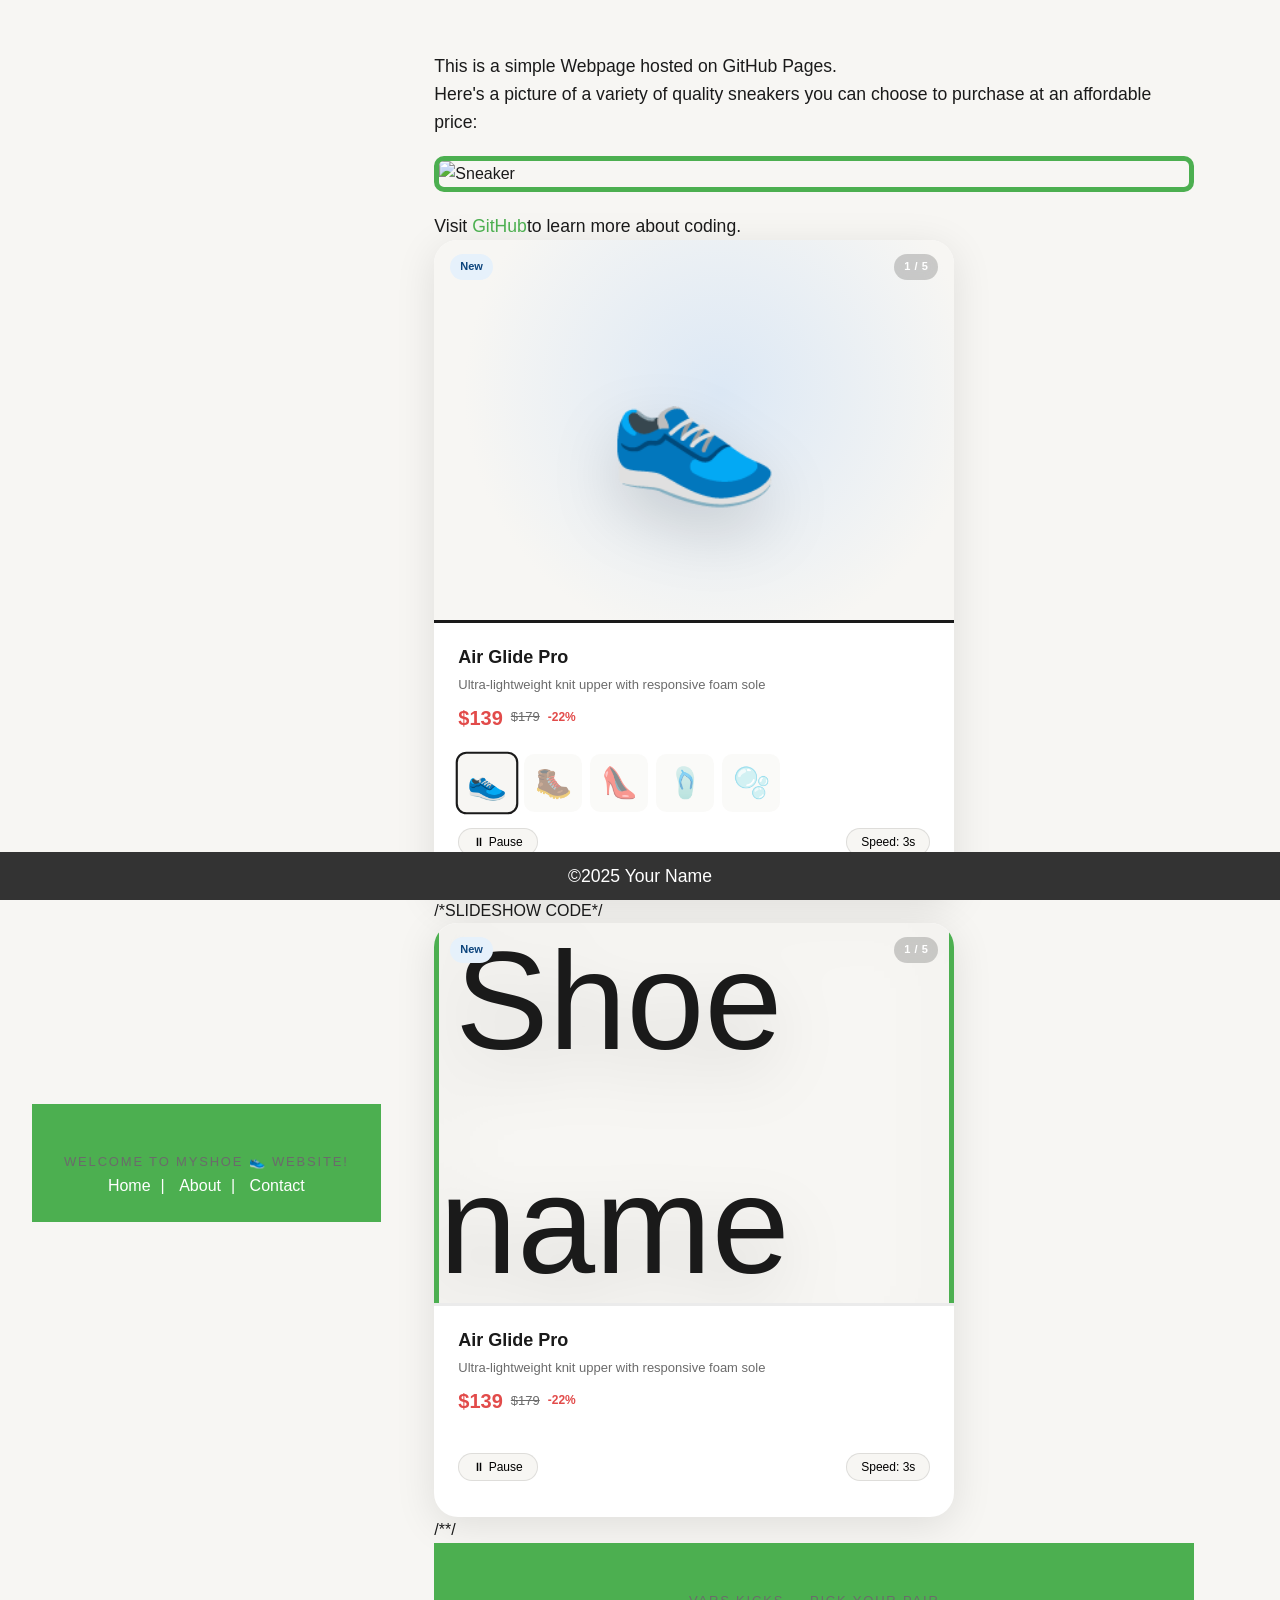
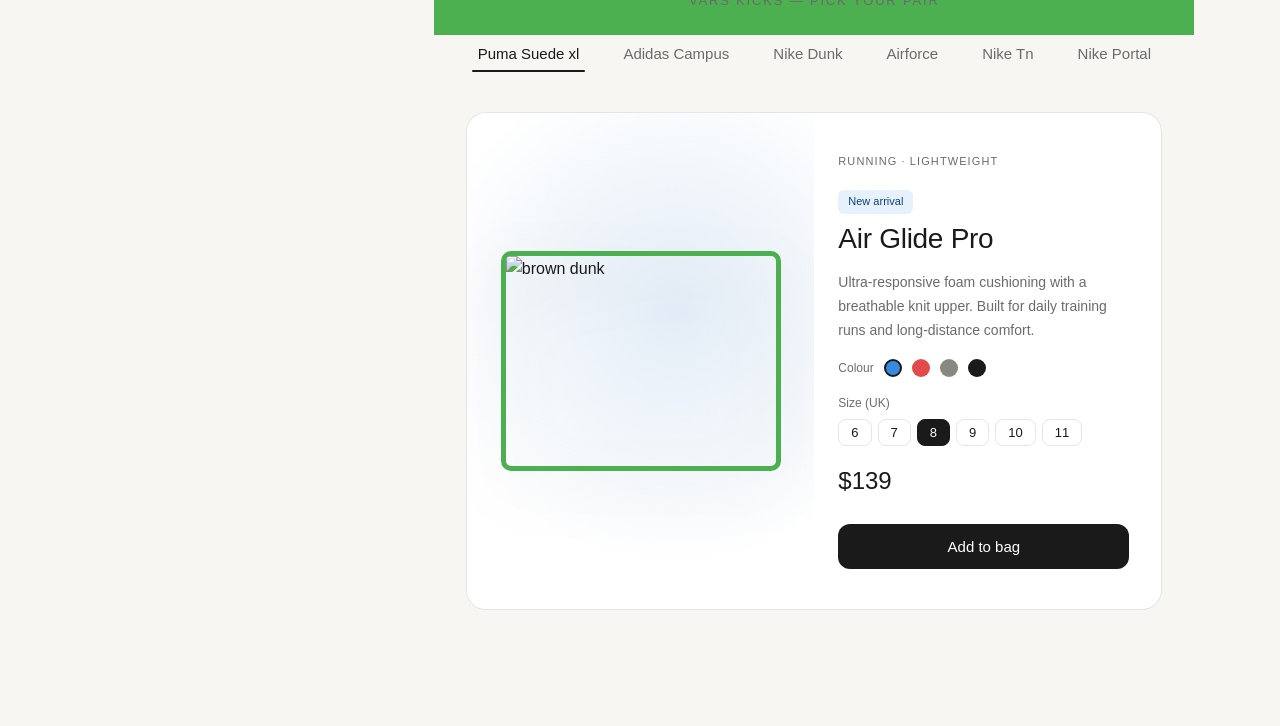
==== commit 4c835c20: "Update index.html" ====
--- a/index.html
+++ b/index.html
@@ -1135,6 +1135,503 @@
 
 
 
+/**/
+
+
+
+<script>
+function showBrand(brand){
+
+    let contents = document.querySelectorAll('.brand-content');
+
+    contents.forEach(content => {
+        content.style.display = 'none';
+    });
+
+    document.getElementById(brand).style.display = 'flex';
+}
+
+// Show Nike by default when page loads
+showBrand('adidas');
+</script>  
+
+
+
+
+
+
+
+
+  <style>
+    *, *::before, *::after { margin: 0; padding: 0; box-sizing: border-box; }
+
+    :root {
+      --bg: #f7f6f3;
+      --card-bg: #ffffff;
+      --text: #1a1a1a;
+      --muted: #6b6b6b;
+      --border: rgba(0,0,0,0.1);
+      --accent: #1a1a1a;
+      --radius: 20px;
+    }
+
+    body {
+      font-family: -apple-system, BlinkMacSystemFont, 'Segoe UI', sans-serif;
+      background: var(--bg);
+      color: var(--text);
+      min-height: 100vh;
+    }
+
+    header {
+      text-align: center;
+      padding: 3rem 2rem 1.5rem;
+    }
+    header h1 {
+      font-size: 13px;
+      font-weight: 500;
+      letter-spacing: 0.14em;
+      text-transform: uppercase;
+      color: var(--muted);
+    }
+
+    .tab-nav {
+      display: flex;
+      justify-content: center;
+      gap: 0;
+      padding: 0 2rem 2.5rem;
+      overflow-x: auto;
+      scrollbar-width: none;
+    }
+    .tab-nav::-webkit-scrollbar { display: none; }
+
+    .tab {
+      position: relative;
+      padding: 10px 22px;
+      font-size: 15px;
+      font-weight: 400;
+      color: var(--muted);
+      cursor: pointer;
+      border: none;
+      background: none;
+      white-space: nowrap;
+      transition: color 0.25s;
+      outline: none;
+    }
+    .tab::after {
+      content: '';
+      position: absolute;
+      bottom: 0; left: 50%; right: 50%;
+      height: 2px;
+      background: var(--accent);
+      border-radius: 2px;
+      transition: left 0.3s ease, right 0.3s ease;
+    }
+    .tab.active { color: var(--text); font-weight: 500; }
+    .tab.active::after { left: 16px; right: 16px; }
+    .tab:hover { color: var(--text); }
+
+    .display {
+      max-width: 860px;
+      margin: 0 auto;
+      padding: 0 2rem 4rem;
+    }
+
+    .sneaker-card {
+      display: none;
+      background: var(--card-bg);
+      border-radius: var(--radius);
+      overflow: hidden;
+      border: 0.5px solid var(--border);
+    }
+    .sneaker-card.active {
+      display: grid;
+      grid-template-columns: 1fr 1fr;
+      animation: fadeSlide 0.45s cubic-bezier(0.22, 1, 0.36, 1) both;
+    }
+
+    .card-visual {
+      background: var(--card-bg);
+      display: flex;
+      align-items: center;
+      justify-content: center;
+      padding: 3rem 2rem;
+      position: relative;
+      overflow: hidden;
+    }
+    .card-visual::before {
+      content: '';
+      position: absolute;
+      inset: 0;
+      background: radial-gradient(circle at 60% 40%, var(--glow, #e8e4dc) 0%, transparent 70%);
+      opacity: 0.8;
+    }
+    .shoe-emoji {
+  width: 100%;
+  max-width: 280px;
+  height: 220px;
+  object-fit: contain;
+  position: relative;
+  z-index: 1;
+  animation: floatShoe 4s ease-in-out infinite;
+  filter: drop-shadow(0 20px 30px rgba(0,0,0,0.12));
+}
+    .card-info {
+      padding: 2.5rem 2rem 2.5rem 1.5rem;
+      display: flex;
+      flex-direction: column;
+      justify-content: center;
+      gap: 1rem;
+    }
+    .card-tag {
+      font-size: 11px;
+      font-weight: 500;
+      letter-spacing: 0.1em;
+      text-transform: uppercase;
+      color: var(--muted);
+    }
+    .card-name {
+      font-size: 28px;
+      font-weight: 500;
+      letter-spacing: -0.01em;
+      line-height: 1.2;
+    }
+    .card-desc {
+      font-size: 14px;
+      color: var(--muted);
+      line-height: 1.7;
+    }
+    .card-price { font-size: 24px; font-weight: 500; }
+    .card-price .old {
+      font-size: 15px;
+      color: var(--muted);
+      text-decoration: line-through;
+      margin-right: 6px;
+      font-weight: 400;
+    }
+
+    .color-row { display: flex; align-items: center; gap: 10px; }
+    .color-label { font-size: 12px; color: var(--muted); }
+    .swatch {
+      width: 18px; height: 18px; border-radius: 50%;
+      cursor: pointer; border: 2px solid transparent;
+      transition: transform 0.2s, border-color 0.2s;
+    }
+    .swatch:hover { transform: scale(1.2); }
+    .swatch.active { border-color: var(--text); }
+
+    .size-row { display: flex; gap: 6px; flex-wrap: wrap; }
+    .size-btn {
+      padding: 5px 12px;
+      border-radius: 8px;
+      border: 0.5px solid var(--border);
+      font-size: 13px;
+      cursor: pointer;
+      background: none;
+      color: var(--text);
+      transition: background 0.2s, border-color 0.2s;
+    }
+    .size-btn:hover, .size-btn.active {
+      background: var(--text);
+      color: #fff;
+      border-color: var(--text);
+    }
+
+    .add-btn {
+      display: flex;
+      align-items: center;
+      justify-content: center;
+      gap: 8px;
+      width: 100%;
+      padding: 14px;
+      border-radius: 12px;
+      background: var(--text);
+      color: #fff;
+      font-size: 15px;
+      font-weight: 500;
+      border: none;
+      cursor: pointer;
+      margin-top: 0.5rem;
+      transition: opacity 0.2s, transform 0.2s;
+    }
+    .add-btn:hover { opacity: 0.85; transform: translateY(-2px); }
+    .add-btn:active { transform: scale(0.98); }
+
+    .badge {
+      display: inline-block;
+      padding: 3px 10px;
+      border-radius: 6px;
+      font-size: 11px;
+      font-weight: 500;
+    }
+    .badge-new  { background: #E6F1FB; color: #0C447C; }
+    .badge-hot  { background: #FAECE7; color: #993C1D; }
+    .badge-sale { background: #EAF3DE; color: #3B6D11; }
+    .badge-ltd  { background: #F3ECF9; color: #6B3A9E; }
+
+    @keyframes fadeSlide {
+      from { opacity: 0; transform: translateY(18px); }
+      to   { opacity: 1; transform: translateY(0); }
+    }
+    @keyframes floatShoe {
+      0%, 100% { transform: translateY(0) rotate(-5deg); }
+      50%       { transform: translateY(-14px) rotate(-5deg); }
+    }
+
+    @media (max-width: 600px) {
+      .sneaker-card.active { grid-template-columns: 1fr; }
+      .card-visual { padding: 2rem; }
+      .shoe-emoji { font-size: 90px; }
+      .card-info { padding: 1.5rem; }
+      .card-name { font-size: 22px; }
+    }
+
+
+    
+  </style>
+</head>
+<body>
+
+<header>
+  <h1>Vars Kicks — Pick your pair</h1>
+</header>
+
+<nav class="tab-nav" role="tablist">
+  <button class="tab active" role="tab" onclick="show('air-glide', this)">Puma Suede xl</button>
+  <button class="tab" role="tab" onclick="show('trail-raven', this)">Adidas Campus</button>
+  <button class="tab" role="tab" onclick="show('velvet-edge', this)">Nike Dunk</button>
+  <button class="tab" role="tab" onclick="show('drift-slide', this)">Airforce</button>
+  <button class="tab" role="tab" onclick="show('cloud-run', this)">Nike Tn</button>
+  <button class="tab" role="tab" onclick="show('urban-force', this)">Nike Portal</button>
+</nav>
+
+<div class="display">
+
+  <!-- Puma Suede xl -->
+  <div class="sneaker-card active" id="air-glide" style="--glow:#dce8f5">
+   <div class="card-visual"><img class="shoe-emoji" src="images/brown dunk.jpg" alt="brown dunk" /></div>
+     
+   
+    <div class="card-info">
+      <span class="card-tag">Running · Lightweight</span>
+      <div>
+        <span class="badge badge-new">New arrival</span>
+        <h2 class="card-name" style="margin-top:8px">Air Glide Pro</h2>
+      </div>
+      <p class="card-desc">Ultra-responsive foam cushioning with a breathable knit upper. Built for daily training runs and long-distance comfort.</p>
+      <div class="color-row">
+        <span class="color-label">Colour</span>
+        <div class="swatch active" style="background:#378ADD" onclick="selectSwatch(this)"></div>
+        <div class="swatch" style="background:#E24B4A" onclick="selectSwatch(this)"></div>
+        <div class="swatch" style="background:#888780" onclick="selectSwatch(this)"></div>
+        <div class="swatch" style="background:#1a1a1a" onclick="selectSwatch(this)"></div>
+      </div>
+      <div>
+        <div class="color-label" style="margin-bottom:6px">Size (UK)</div>
+        <div class="size-row">
+          <button class="size-btn" onclick="selectSize(this)">6</button>
+          <button class="size-btn" onclick="selectSize(this)">7</button>
+          <button class="size-btn active" onclick="selectSize(this)">8</button>
+          <button class="size-btn" onclick="selectSize(this)">9</button>
+          <button class="size-btn" onclick="selectSize(this)">10</button>
+          <button class="size-btn" onclick="selectSize(this)">11</button>
+        </div>
+      </div>
+      <div class="card-price">$139</div>
+      <button class="add-btn">Add to bag</button>
+    </div>
+  </div>
+
+  <!-- Trail Raven X -->
+  <div class="sneaker-card" id="trail-raven" style="--glow:#d8e8cc">
+    <div class="card-visual"><span class="shoe-emoji">🥾</span></div>
+    <div class="card-info">
+      <span class="card-tag">Trail · Waterproof</span>
+      <div>
+        <span class="badge badge-hot">Hot right now</span>
+        <h2 class="card-name" style="margin-top:8px">Trail Raven X</h2>
+      </div>
+      <p class="card-desc">Aggressive grip outsole with waterproof membrane. Tackles mud, rock, and root without hesitation.</p>
+      <div class="color-row">
+        <span class="color-label">Colour</span>
+        <div class="swatch active" style="background:#639922" onclick="selectSwatch(this)"></div>
+        <div class="swatch" style="background:#BA7517" onclick="selectSwatch(this)"></div>
+        <div class="swatch" style="background:#2C2C2A" onclick="selectSwatch(this)"></div>
+      </div>
+      <div>
+        <div class="color-label" style="margin-bottom:6px">Size (UK)</div>
+        <div class="size-row">
+          <button class="size-btn" onclick="selectSize(this)">6</button>
+          <button class="size-btn" onclick="selectSize(this)">7</button>
+          <button class="size-btn active" onclick="selectSize(this)">8</button>
+          <button class="size-btn" onclick="selectSize(this)">9</button>
+          <button class="size-btn" onclick="selectSize(this)">10</button>
+        </div>
+      </div>
+      <div class="card-price">$189</div>
+      <button class="add-btn">Add to bag</button>
+    </div>
+  </div>
+
+  <!-- Velvet Edge -->
+  <div class="sneaker-card" id="velvet-edge" style="--glow:#f5dce8">
+    <div class="card-visual"><span class="shoe-emoji">👠</span></div>
+    <div class="card-info">
+      <span class="card-tag">Lifestyle · Elevated</span>
+      <div>
+        <span class="badge badge-sale">On sale</span>
+        <h2 class="card-name" style="margin-top:8px">Velvet Edge</h2>
+      </div>
+      <p class="card-desc">Suede upper with contrast sole. The shoe that goes from gallery opening to dinner without missing a beat.</p>
+      <div class="color-row">
+        <span class="color-label">Colour</span>
+        <div class="swatch active" style="background:#D4537E" onclick="selectSwatch(this)"></div>
+        <div class="swatch" style="background:#7F77DD" onclick="selectSwatch(this)"></div>
+        <div class="swatch" style="background:#2C2C2A" onclick="selectSwatch(this)"></div>
+      </div>
+      <div>
+        <div class="color-label" style="margin-bottom:6px">Size (UK)</div>
+        <div class="size-row">
+          <button class="size-btn" onclick="selectSize(this)">5</button>
+          <button class="size-btn active" onclick="selectSize(this)">6</button>
+          <button class="size-btn" onclick="selectSize(this)">7</button>
+          <button class="size-btn" onclick="selectSize(this)">8</button>
+        </div>
+      </div>
+      <div class="card-price"><span class="old">$120</span>$89</div>
+      <button class="add-btn">Add to bag</button>
+    </div>
+  </div>
+
+  <!-- Drift Slide -->
+  <div class="sneaker-card" id="drift-slide" style="--glow:#cceee2">
+    <div class="card-visual"><span class="shoe-emoji">🩴</span></div>
+    <div class="card-info">
+      <span class="card-tag">Casual · Everyday</span>
+      <div>
+        <span class="badge badge-new">New arrival</span>
+        <h2 class="card-name" style="margin-top:8px">Drift Slide</h2>
+      </div>
+      <p class="card-desc">Cloud-soft EVA footbed with adjustable strap. Slip on and go — whether that's the beach or the back garden.</p>
+      <div class="color-row">
+        <span class="color-label">Colour</span>
+        <div class="swatch active" style="background:#1D9E75" onclick="selectSwatch(this)"></div>
+        <div class="swatch" style="background:#E24B4A" onclick="selectSwatch(this)"></div>
+        <div class="swatch" style="background:#888780" onclick="selectSwatch(this)"></div>
+        <div class="swatch" style="background:#F5C842" onclick="selectSwatch(this)"></div>
+      </div>
+      <div>
+        <div class="color-label" style="margin-bottom:6px">Size (UK)</div>
+        <div class="size-row">
+          <button class="size-btn" onclick="selectSize(this)">6</button>
+          <button class="size-btn active" onclick="selectSize(this)">7</button>
+          <button class="size-btn" onclick="selectSize(this)">8</button>
+          <button class="size-btn" onclick="selectSize(this)">9</button>
+          <button class="size-btn" onclick="selectSize(this)">10</button>
+          <button class="size-btn" onclick="selectSize(this)">11</button>
+          <button class="size-btn" onclick="selectSize(this)">12</button>
+        </div>
+      </div>
+      <div class="card-price">$59</div>
+      <button class="add-btn">Add to bag</button>
+    </div>
+  </div>
+
+  <!-- Cloud Run 2 -->
+  <div class="sneaker-card" id="cloud-run" style="--glow:#e8e0f5">
+    <div class="card-visual"><span class="shoe-emoji">🫧</span></div>
+    <div class="card-info">
+      <span class="card-tag">Running · Max Cushion</span>
+      <div>
+        <span class="badge badge-ltd">Limited</span>
+        <h2 class="card-name" style="margin-top:8px">Cloud Run 2</h2>
+      </div>
+      <p class="card-desc">Our most cushioned runner yet. Dual-layer foam stack absorbs impact on roads and delivers energy return every step.</p>
+      <div class="color-row">
+        <span class="color-label">Colour</span>
+        <div class="swatch active" style="background:#9B7DD4" onclick="selectSwatch(this)"></div>
+        <div class="swatch" style="background:#ffffff; border:1.5px solid #ccc" onclick="selectSwatch(this)"></div>
+        <div class="swatch" style="background:#1a1a1a" onclick="selectSwatch(this)"></div>
+      </div>
+      <div>
+        <div class="color-label" style="margin-bottom:6px">Size (UK)</div>
+        <div class="size-row">
+          <button class="size-btn" onclick="selectSize(this)">7</button>
+          <button class="size-btn active" onclick="selectSize(this)">8</button>
+          <button class="size-btn" onclick="selectSize(this)">9</button>
+          <button class="size-btn" onclick="selectSize(this)">10</button>
+          <button class="size-btn" onclick="selectSize(this)">11</button>
+        </div>
+      </div>
+      <div class="card-price">$219</div>
+      <button class="add-btn">Add to bag</button>
+    </div>
+  </div>
+
+  <!-- Urban Force -->
+  <div class="sneaker-card" id="urban-force" style="--glow:#f0e8dc">
+    <div class="card-visual"><span class="shoe-emoji">👞</span></div>
+    <div class="card-info">
+      <span class="card-tag">Lifestyle · Streetwear</span>
+      <div>
+        <span class="badge badge-hot">Hot right now</span>
+        <h2 class="card-name" style="margin-top:8px">Urban Force</h2>
+      </div>
+      <p class="card-desc">Chunky sole, clean lines, premium leather upper. The streetwear staple that pairs with everything in your wardrobe.</p>
+      <div class="color-row">
+        <span class="color-label">Colour</span>
+        <div class="swatch active" style="background:#C49A6C" onclick="selectSwatch(this)"></div>
+        <div class="swatch" style="background:#1a1a1a" onclick="selectSwatch(this)"></div>
+        <div class="swatch" style="background:#ffffff; border:1.5px solid #ccc" onclick="selectSwatch(this)"></div>
+      </div>
+      <div>
+        <div class="color-label" style="margin-bottom:6px">Size (UK)</div>
+        <div class="size-row">
+          <button class="size-btn" onclick="selectSize(this)">6</button>
+          <button class="size-btn" onclick="selectSize(this)">7</button>
+          <button class="size-btn active" onclick="selectSize(this)">8</button>
+          <button class="size-btn" onclick="selectSize(this)">9</button>
+          <button class="size-btn" onclick="selectSize(this)">10</button>
+          <button class="size-btn" onclick="selectSize(this)">11</button>
+        </div>
+      </div>
+      <div class="card-price">$165</div>
+      <button class="add-btn">Add to bag</button>
+    </div>
+  </div>
+
+</div>
+
+<script>
+  function show(id, tab) {
+    document.querySelectorAll('.sneaker-card').forEach(c => c.classList.remove('active'));
+    document.querySelectorAll('.tab').forEach(t => t.classList.remove('active'));
+    document.getElementById(id).classList.add('active');
+    tab.classList.add('active');
+  }
+
+  function selectSwatch(el) {
+    el.closest('.color-row').querySelectorAll('.swatch').forEach(s => s.classList.remove('active'));
+    el.classList.add('active');
+  }
+
+  function selectSize(el) {
+    el.closest('.size-row').querySelectorAll('.size-btn').forEach(b => b.classList.remove('active'));
+    el.classList.add('active');
+  }
+</script>
+
+
+
+  
+
+
+
+
+
+
+
+
+
 
 
 
